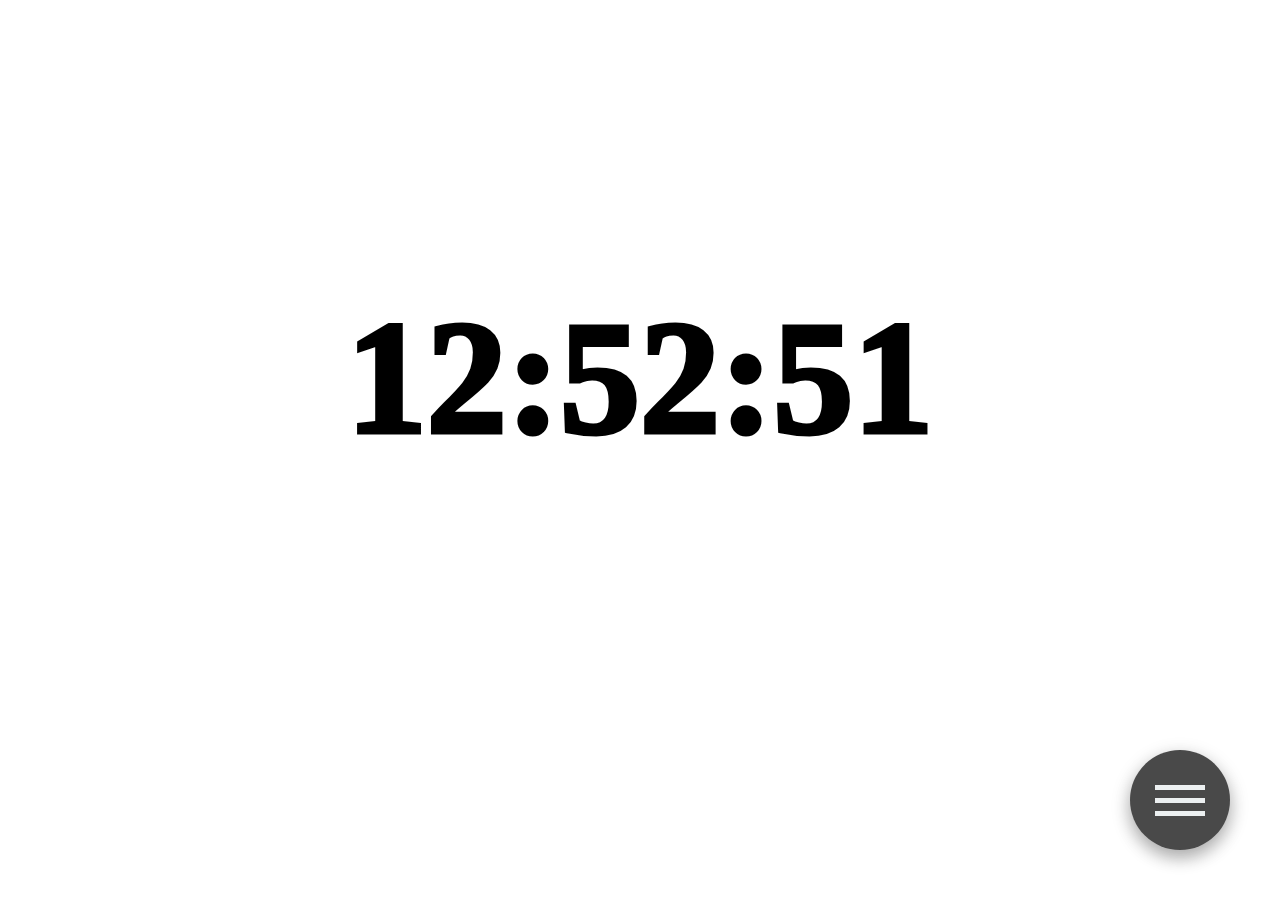
==== clock.html @ 001b9540 "font" ====
<!DOCTYPE html>
<html>

<head>
    <meta charset="UTF-8">
    <meta name="viewport" content="width=device-width, initial-scale=1.0, user-scalable=no">
    <meta http-equiv="X-UA-Compatible" content="ie=edge">
    <meta name="mobile-web-app-capable" content="yes">
    <title>時鐘</title>
    <link rel="stylesheet" href="CSS/clock.css" />
    <script src="https://ajax.googleapis.com/ajax/libs/jquery/3.3.1/jquery.min.js"></script>
    <script src='https://code.responsivevoice.org/responsivevoice.js'></script>
    <link href="https://fonts.googleapis.com/css?family=Rubik|Indie+Flower" rel="stylesheet">
    <script>
        $(document).ready(function () {
            $(".hamburger").click(function () {
                $(this).toggleClass("is-active");
            });
            $(".hamburger").click(function () {
                $(".sidemenu").toggleClass("sidemenu-active");
            });
        });
        function date_time(id) {
            date = new Date;
            year = date.getFullYear();
            month = date.getMonth();
            months = new Array('Jan', 'Feb', 'Mar', 'Apr', 'May', 'Jun', 'Jul', 'Aug', 'Sep', 'Oct', 'Nov', 'Dec');
            d = date.getDate();
            day = date.getDay();
            days = new Array('Sun', 'Mon', 'Tue', 'Wed', 'Thu', 'Fri', 'Sat');
            h = date.getHours();
            if (h < 10) {
                h = "0" + h;
            }
            m = date.getMinutes();
            if (m < 10) {
                m = "0" + m;
            }
            s = date.getSeconds();
            if (s < 10) {
                s = "0" + s;
            }
            result = /*' + days[day] + ' ' + months[month] + ' ' + d + ' ' + year + ' ' + */h + ':' + m + ':' + s;
            document.getElementById(id).innerHTML = result;
            setTimeout('date_time("' + id + '");', '1000');
            return true;
        }</script>

</head>

<body>
    <div class="center">
    <span id="date_time" class="clock text-black"></span>
</div>
    <script type="text/javascript">window.onload = date_time('date_time');</script>
    <button class="roundbutton">
        <div class="hamburger" id="hamburger-1">
            <span class="line"></span>
            <span class="line"></span>
            <span class="line"></span>
        </div>
    </button>
    <div class="sidemenu">
        <p class="settingtitle">Background</p>
        <hr width="400" size="1">
        <button class="bgcolorbutton" style="background-color:red;" onclick="red()"></button>
        <button class="bgcolorbutton" style="background-color:orangered;" onclick="orangered()"></button>
        <button class="bgcolorbutton" style="background-color:yellow;" onclick="yellow()"></button>
        <button class="bgcolorbutton" style="background-color:green;" onclick="green()"></button>
        <button class="bgcolorbutton" style="background-color:blue;" onclick="blue()"></button>
        <button class="bgcolorbutton" style="background-color:blueviolet;" onclick="blueviolet()"></button>
        <button class="bgcolorbutton" style="background-color:violet;" onclick="violet()"></button>
        <button class="bgcolorbutton" style="background-color:white;" onclick="white()"></button>
        <button class="bgcolorbutton" style="background-color:grey;" onclick="grey()"></button>
        <button class="bgcolorbutton" style="background-color:black;" onclick="black()"></button>
        <p class="settingtitle">Font</p>
        <hr width="400" size="1">
        <button class="fontbutton" onclick="rubik()">Rubik</button>
        <button class="fontbutton" onclick="indie_flower()">Indie Flower</button>
        <input onclick='responsiveVoice.speak("Its twelve oclock pm.");' type='button' value='Play' />
        <button id="goFS">Fullscreen</button>
    </div>
    <script src="JS/clock.js"></script>
</body>

</html>
---- CSS/clock.css ----
*:focus {
  outline: 0;
}

.hamburger .line {
  width: 50px;
  height: 5px;
  background-color: #ecf0f1;
  display: block;
  margin: 8px auto;
  -webkit-transition: all 0.3s ease-in-out;
  -o-transition: all 0.3s ease-in-out;
  transition: all 0.3s ease-in-out;
}

.hamburger:hover {
  cursor: pointer;
}

#hamburger-1.is-active .line:nth-child(2) {
  opacity: 0;
}

#hamburger-1.is-active .line:nth-child(1) {
  -webkit-transform: translateY(13px) rotate(45deg);
  -ms-transform: translateY(13px) rotate(45deg);
  -o-transform: translateY(13px) rotate(45deg);
  transform: translateY(13px) rotate(45deg);
}

#hamburger-1.is-active .line:nth-child(3) {
  -webkit-transform: translateY(-13px) rotate(-45deg);
  -ms-transform: translateY(-13px) rotate(-45deg);
  -o-transform: translateY(-13px) rotate(-45deg);
  transform: translateY(-13px) rotate(-45deg);
}

.roundbutton {
  background-color: rgb(73, 73, 73);
  border-radius: 100%;
  height: 100px;
  width: 100px;
  box-shadow: 0 8px 16px 0 rgba(0, 0, 0, 0.2), 0 6px 20px 0 rgba(0, 0, 0, 0.19);
  border: none;
  right: 50px;
  bottom: 50px;
  position: absolute;
  z-index: 2;
}

.clock {
  font-size: 10em;
  font-weight: 1000;
}

.sidemenu {
  height: 100%;
  position: fixed;
  z-index: 1;
  right: 0;
  width: 0px;
  background-color: #00000083;
  overflow-x: hidden;
  top: 0;
  transition-duration: 0.3s;
  transition-timing-function: cubic-bezier(.09, .24, .28, .97);
}

.sidemenu-active {
  width: 500px;
}

.settingtitle {
  color: #ffffff;
  font-size: 20px;
  padding-left: 10px;
}

.bgcolorbutton {
  width: 25px;
  height: 25px;
  border: none;
  border-radius: 100%;
  cursor: pointer;
}

body {
  transition-duration: 0.5s;
  transition-timing-function: cubic-bezier(.09, .24, .28, .97);
}

.text-black {
  color: black;
}

.text-white {
  color: white;
}

.Rubik {
  font-family: 'Rubik', sans-serif;
  font-size: 10em;
}

.Indie_flower {
  font-family: 'Indie Flower', cursive;
  font-size: 10em;
}

.center{
  display:flex;
  justify-content:center;
  -ms-transform: translateY(150%);
  -webkit-transform: translateY(150%);
  transform: translateY(150%);
}
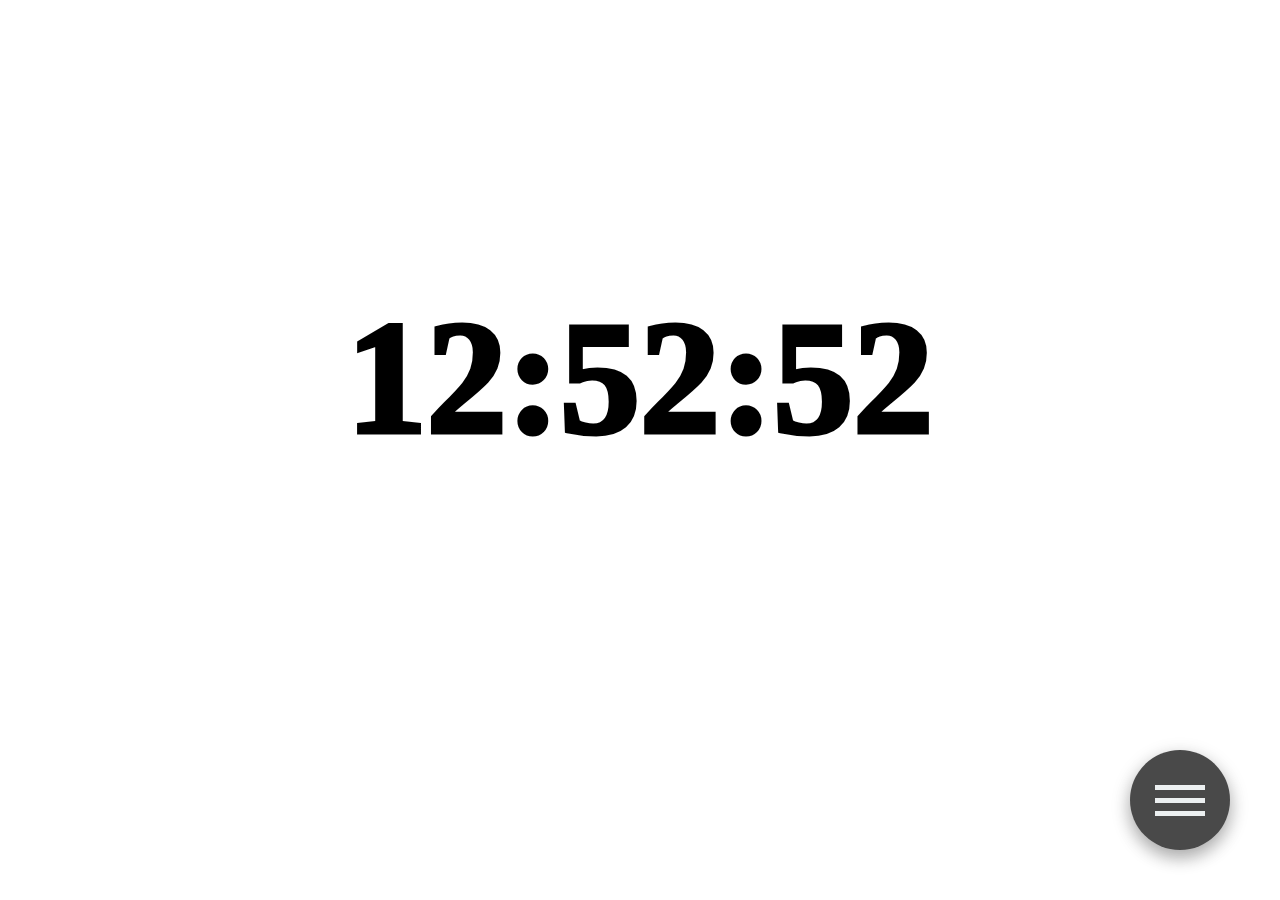
==== commit d89240e3: "scoreboard" ====
--- a/clock.html
+++ b/clock.html
@@ -1,10 +1,9 @@
 <!DOCTYPE html>
 <html>
-
 <head>
     <meta charset="UTF-8">
     <meta name="viewport" content="width=device-width, initial-scale=1.0, user-scalable=no">
-    <meta http-equiv="X-UA-Compatible" content="ie=edge">
+    <meta http-equiv="X-UA-Compatible">
     <meta name="mobile-web-app-capable" content="yes">
     <title>時鐘</title>
     <link rel="stylesheet" href="CSS/clock.css" />
@@ -63,20 +62,21 @@
     <div class="sidemenu">
         <p class="settingtitle">Background</p>
         <hr width="400" size="1">
-        <button class="bgcolorbutton" style="background-color:red;" onclick="red()"></button>
-        <button class="bgcolorbutton" style="background-color:orangered;" onclick="orangered()"></button>
-        <button class="bgcolorbutton" style="background-color:yellow;" onclick="yellow()"></button>
-        <button class="bgcolorbutton" style="background-color:green;" onclick="green()"></button>
-        <button class="bgcolorbutton" style="background-color:blue;" onclick="blue()"></button>
-        <button class="bgcolorbutton" style="background-color:blueviolet;" onclick="blueviolet()"></button>
-        <button class="bgcolorbutton" style="background-color:violet;" onclick="violet()"></button>
+        <button id="red" class="bgcolorbutton" style="background-color:red;" ></button>
+        <button id="orange" class="bgcolorbutton" style="background-color:orangered;"></button>
+        <button id="yellow" class="bgcolorbutton" style="background-color:yellow;" ></button>
+        <button id="green" class="bgcolorbutton" style="background-color:green;"></button>
+        <button id="blue" class="bgcolorbutton" style="background-color:blue;"></button>
+        <button id="purple" class="bgcolorbutton" style="background-color:blueviolet;"></button>
+        <button id="pink" class="bgcolorbutton" style="background-color:violet;"></button>
         <button class="bgcolorbutton" style="background-color:white;" onclick="white()"></button>
-        <button class="bgcolorbutton" style="background-color:grey;" onclick="grey()"></button>
-        <button class="bgcolorbutton" style="background-color:black;" onclick="black()"></button>
+        <button id="grey" class="bgcolorbutton" style="background-color:grey;"></button>
+        <button id="black" class="bgcolorbutton" style="background-color:black;"></button>
         <p class="settingtitle">Font</p>
         <hr width="400" size="1">
         <button class="fontbutton" onclick="rubik()">Rubik</button>
         <button class="fontbutton" onclick="indie_flower()">Indie Flower</button>
+        <button class="fontbutton" onclick=""></button>
         <input onclick='responsiveVoice.speak("Its twelve oclock pm.");' type='button' value='Play' />
         <button id="goFS">Fullscreen</button>
     </div>
--- a/CSS/clock.css
+++ b/CSS/clock.css
@@ -113,4 +113,12 @@
   -ms-transform: translateY(150%);
   -webkit-transform: translateY(150%);
   transform: translateY(150%);
-}+}
+
+.red{
+  background: #c31432;  /* fallback for old browsers */
+  background: -webkit-linear-gradient(to right, #240b36, #c31432);  /* Chrome 10-25, Safari 5.1-6 */
+  background: linear-gradient(to right, #240b36, #c31432); /* W3C, IE 10+/ Edge, Firefox 16+, Chrome 26+, Opera 12+, Safari 7+ */  
+  transition-duration: 0.5s;
+  transition-timing-function: cubic-bezier(.09, .24, .28, .97);
+}
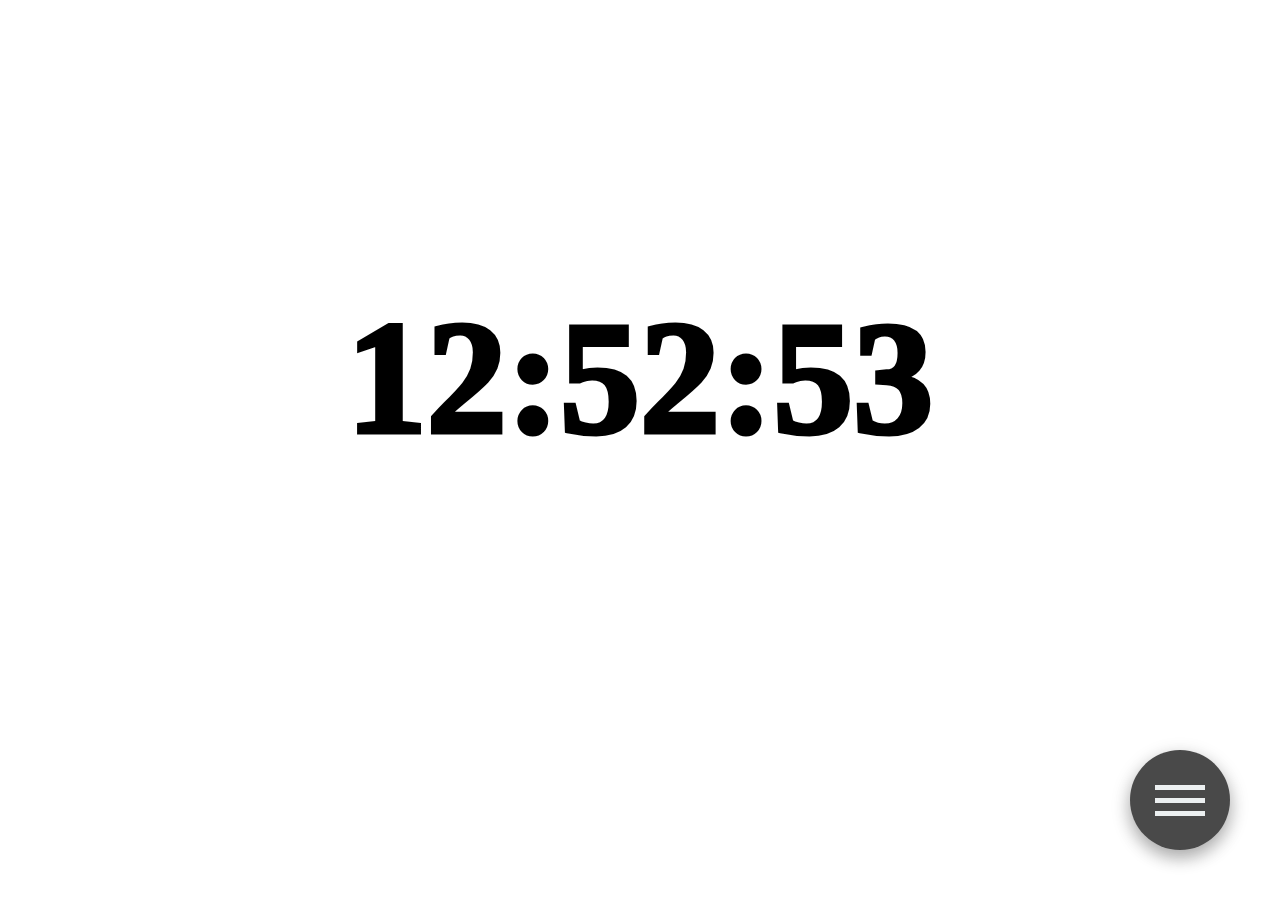
==== commit 1ebff5f6: "Merge branch 'master' of https://github.com/SiderealArt/5iderealart.github.io" ====
--- a/clock.html
+++ b/clock.html
@@ -2,7 +2,7 @@
 <html>
 <head>
     <meta charset="UTF-8">
-    <meta name="viewport" content="width=device-width, initial-scale=1.0, user-scalable=no">
+    <meta name="viewport" content="width=device-width, initial-scale=1, user-scalable=no">
     <meta http-equiv="X-UA-Compatible">
     <meta name="mobile-web-app-capable" content="yes">
     <title>時鐘</title>
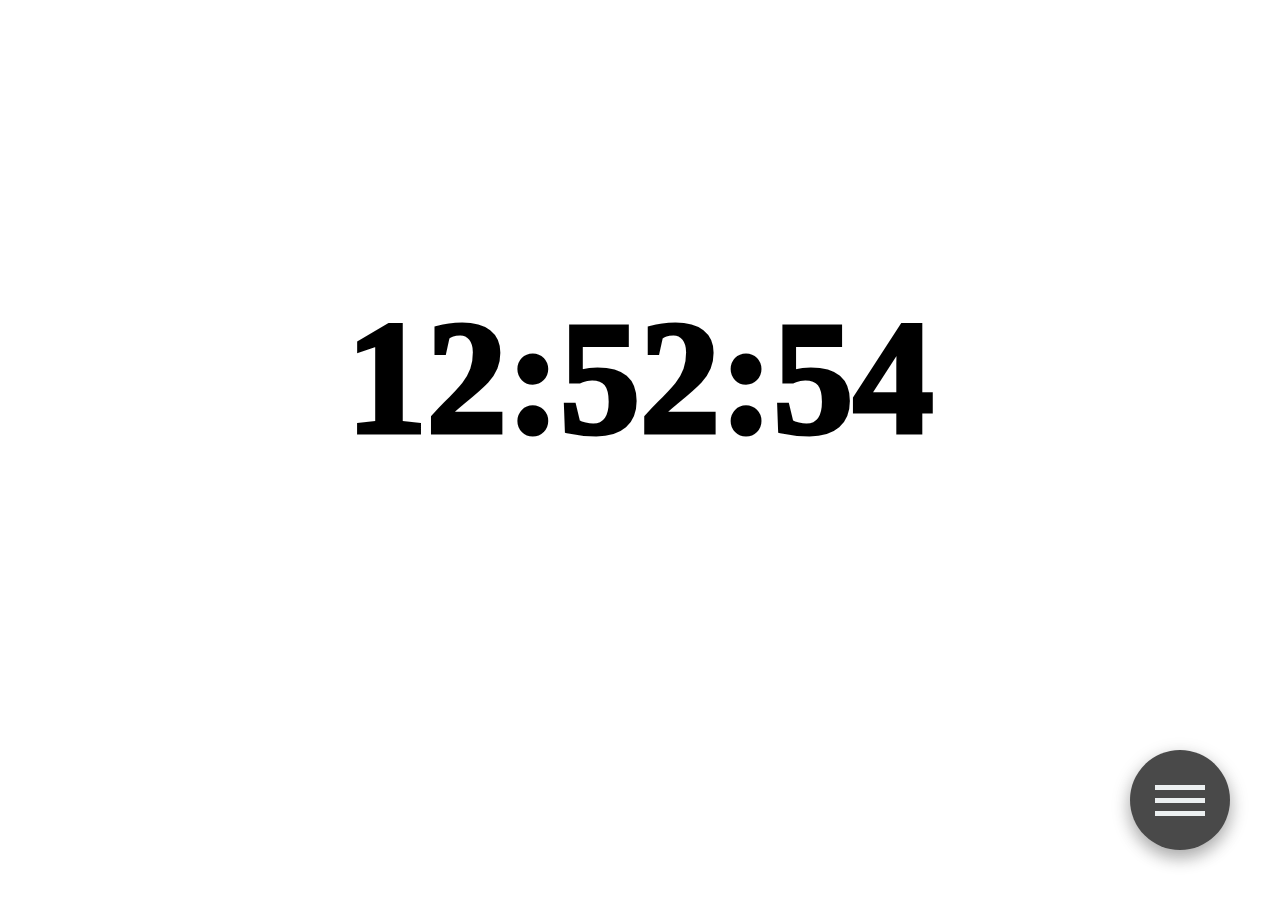
==== commit 8fe11278: "flipclock and inspiration" ====
--- a/clock.html
+++ b/clock.html
@@ -77,7 +77,8 @@
         <button class="fontbutton" onclick="rubik()">Rubik</button>
         <button class="fontbutton" onclick="indie_flower()">Indie Flower</button>
         <button class="fontbutton" onclick=""></button>
-        <input onclick='responsiveVoice.speak("Its twelve oclock pm.");' type='button' value='Play' />
+        <button onclick="Reload()">Reload</button>
+        <input onclick='responsiveVoice.speak("Its " );' type='button' value='Play' />
         <button id="goFS">Fullscreen</button>
     </div>
     <script src="JS/clock.js"></script>
